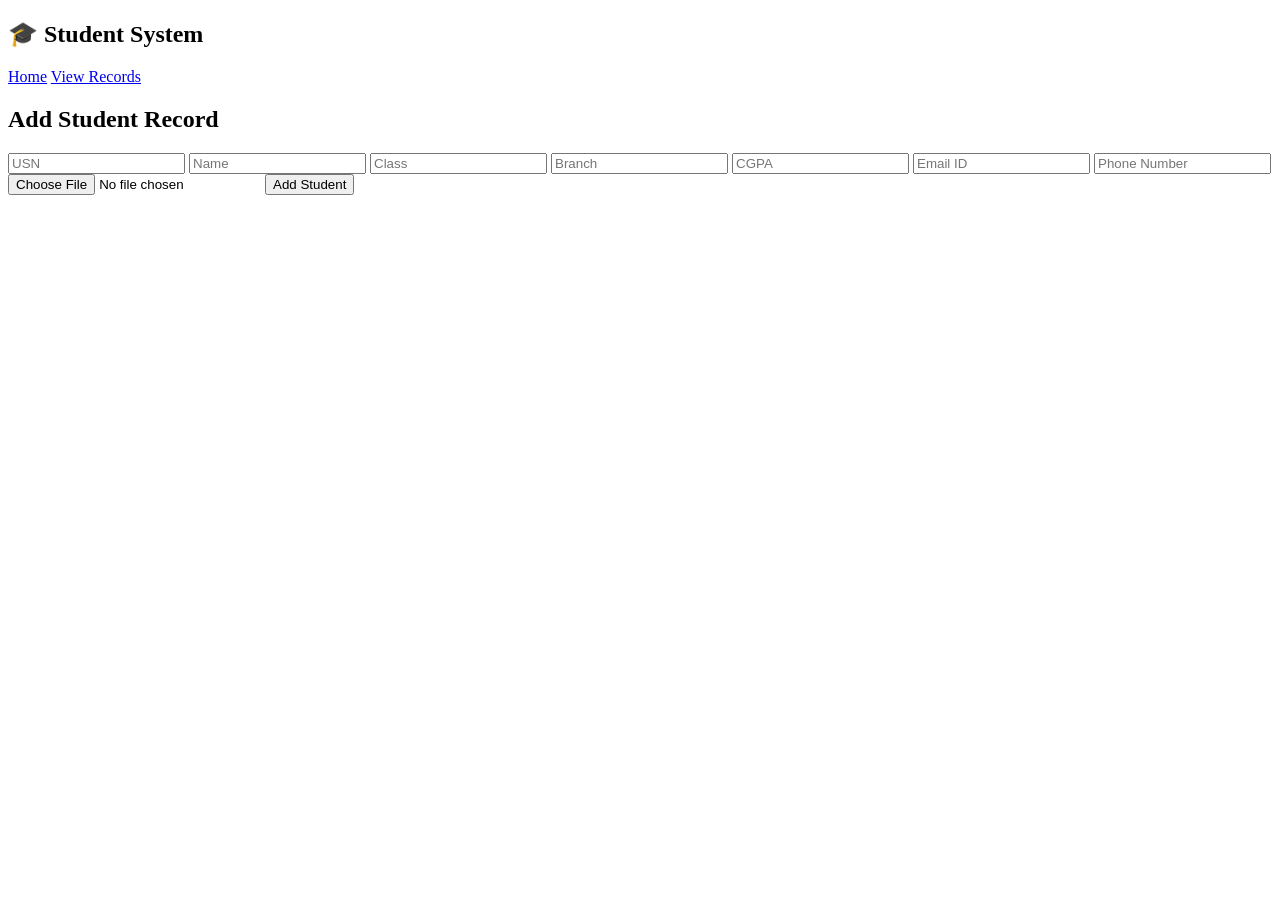
==== add.html @ 66921c4d "Add files via upload" ====
<!DOCTYPE html>
<html>
<head>
  <title>Add Student</title>
  <link rel="stylesheet" href="css/style.css">
</head>
<body>

<div class="navbar">
  <h2>🎓 Student System</h2>
  <div>
    <a href="index.html">Home</a>
    <a href="view.html">View Records</a>
  </div>
</div>

<div class="container">
  <h2>Add Student Record</h2>

  <form id="studentForm">
    <input required placeholder="USN" id="usn">
    <input required placeholder="Name" id="name">
    <input required placeholder="Class" id="class">
    <input required placeholder="Branch" id="branch">
    <input required placeholder="CGPA" id="cgpa">
    <input required placeholder="Email ID" id="email">
    <input required placeholder="Phone Number" id="phone">
    <input type="file" id="photo">

    <button>Add Student</button>
  </form>
</div>

<script src="js/main.js"></script>
</body>
</html>
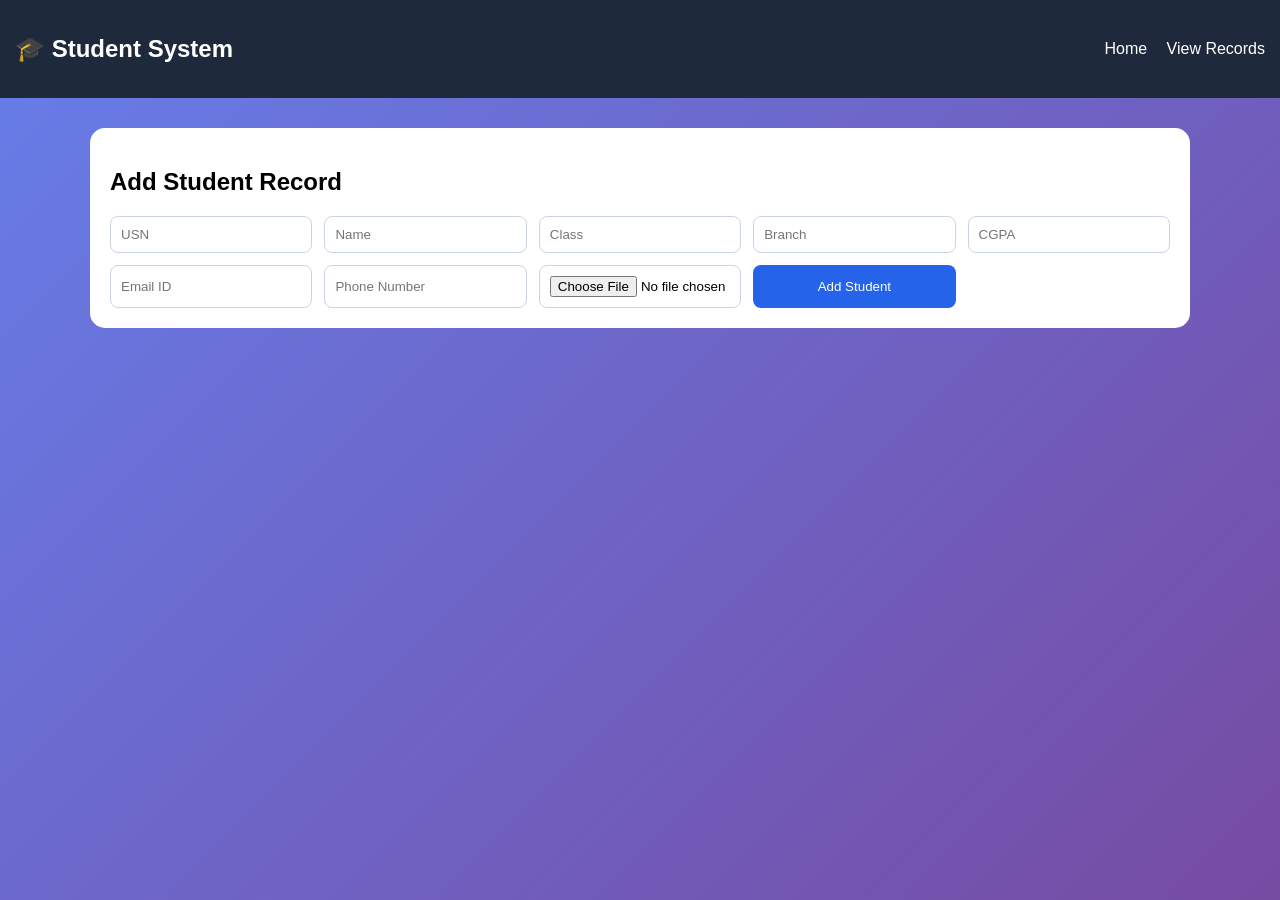
==== commit 8b441fd2: "add.html" ====
--- a/add.html
+++ b/add.html
@@ -2,7 +2,7 @@
 <html>
 <head>
   <title>Add Student</title>
-  <link rel="stylesheet" href="css/style.css">
+  <link rel="stylesheet" href="style.css">
 </head>
 <body>
 
@@ -34,3 +34,4 @@
 <script src="js/main.js"></script>
 </body>
 </html>
+
--- a/style.css
+++ b/style.css
@@ -0,0 +1,91 @@
+* { box-sizing:border-box; font-family:Segoe UI, Arial }
+
+body {
+  margin:0;
+  background:linear-gradient(135deg,#667eea,#764ba2);
+  min-height:100vh;
+}
+
+.navbar {
+  background:#1e293b;
+  color:white;
+  padding:15px;
+  display:flex;
+  justify-content:space-between;
+  align-items:center;
+}
+
+.navbar a {
+  color:white;
+  margin-left:15px;
+  text-decoration:none;
+}
+
+.hero {
+  text-align:center;
+  padding:80px 20px;
+  color:white;
+}
+
+.btn {
+  background:#22c55e;
+  color:white;
+  padding:12px 20px;
+  border-radius:10px;
+  text-decoration:none;
+  display:inline-block;
+  margin:10px;
+  transition:0.3s;
+}
+
+.secondary { background:#2563eb }
+.btn:hover { transform:scale(1.08) }
+
+.container {
+  background:white;
+  max-width:1100px;
+  margin:30px auto;
+  padding:20px;
+  border-radius:15px;
+}
+
+form {
+  display:grid;
+  grid-template-columns:repeat(auto-fit,minmax(200px,1fr));
+  gap:12px;
+}
+
+input, button {
+  padding:10px;
+  border-radius:8px;
+  border:1px solid #cbd5e1;
+}
+
+button {
+  background:#2563eb;
+  color:white;
+  border:none;
+  cursor:pointer;
+}
+
+table {
+  width:100%;
+  border-collapse:collapse;
+  margin-top:15px;
+}
+
+th, td {
+  padding:8px;
+  border-bottom:1px solid #ddd;
+  text-align:center;
+}
+
+img {
+  width:40px;
+  height:40px;
+  border-radius:50%;
+}
+
+@media(max-width:600px){
+  th,td{font-size:12px}
+}
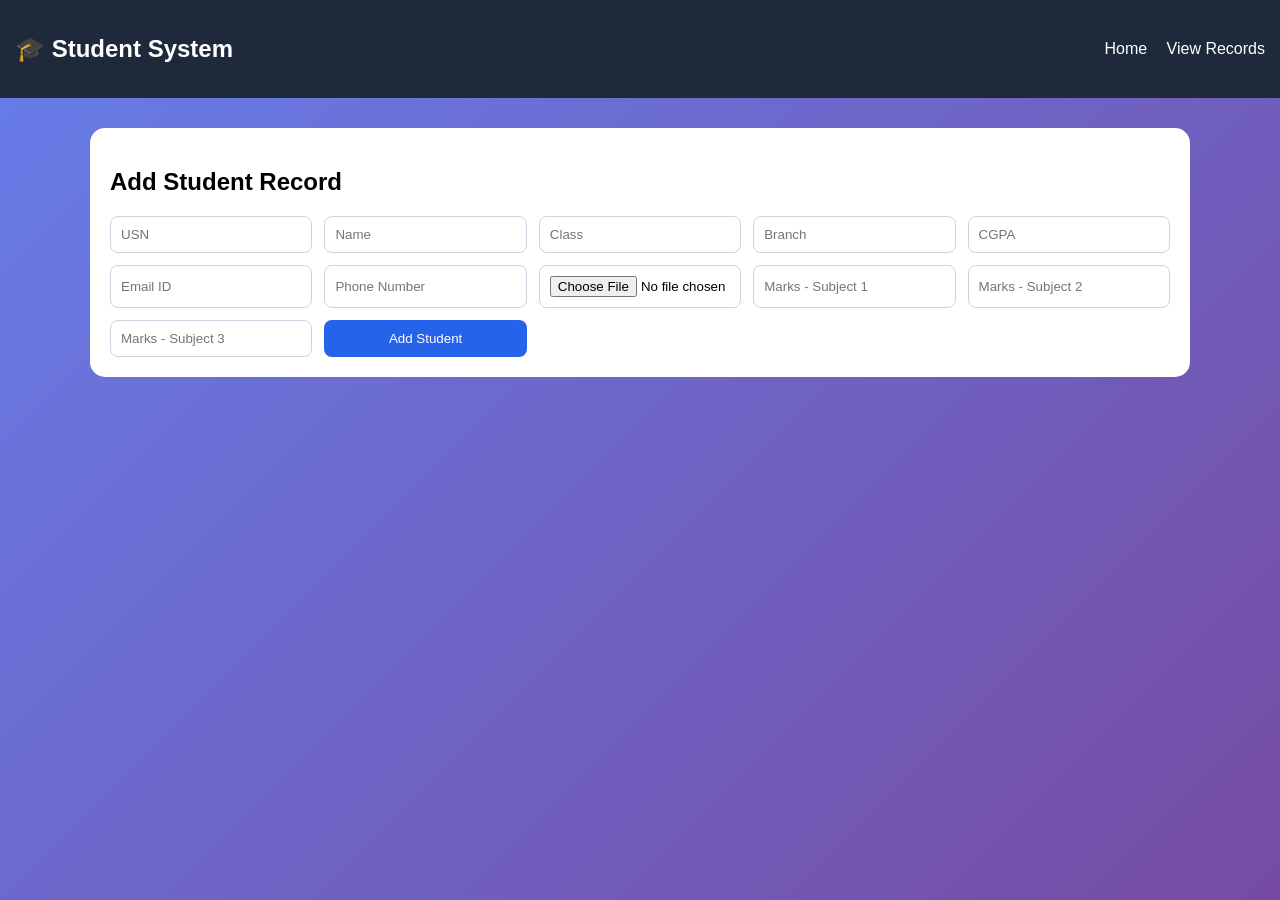
==== commit 9cd0f6fc: "add.html" ====
--- a/add.html
+++ b/add.html
@@ -17,7 +17,7 @@
 <div class="container">
   <h2>Add Student Record</h2>
 
-  <form id="studentForm">
+<form id="studentForm">
     <input required placeholder="USN" id="usn">
     <input required placeholder="Name" id="name">
     <input required placeholder="Class" id="class">
@@ -27,11 +27,18 @@
     <input required placeholder="Phone Number" id="phone">
     <input type="file" id="photo">
 
-    <button>Add Student</button>
+    <!-- New Fields for Marks -->
+    <input required placeholder="Marks - Subject 1" id="marks1" type="number" min="0" max="100">
+    <input required placeholder="Marks - Subject 2" id="marks2" type="number" min="0" max="100">
+    <input required placeholder="Marks - Subject 3" id="marks3" type="number" min="0" max="100">
+
+    <button type="submit">Add Student</button>
   </form>
 </div>
 
-<script src="js/main.js"></script>
+<script src="main.js"></script>
 </body>
 </html>
 
+
+
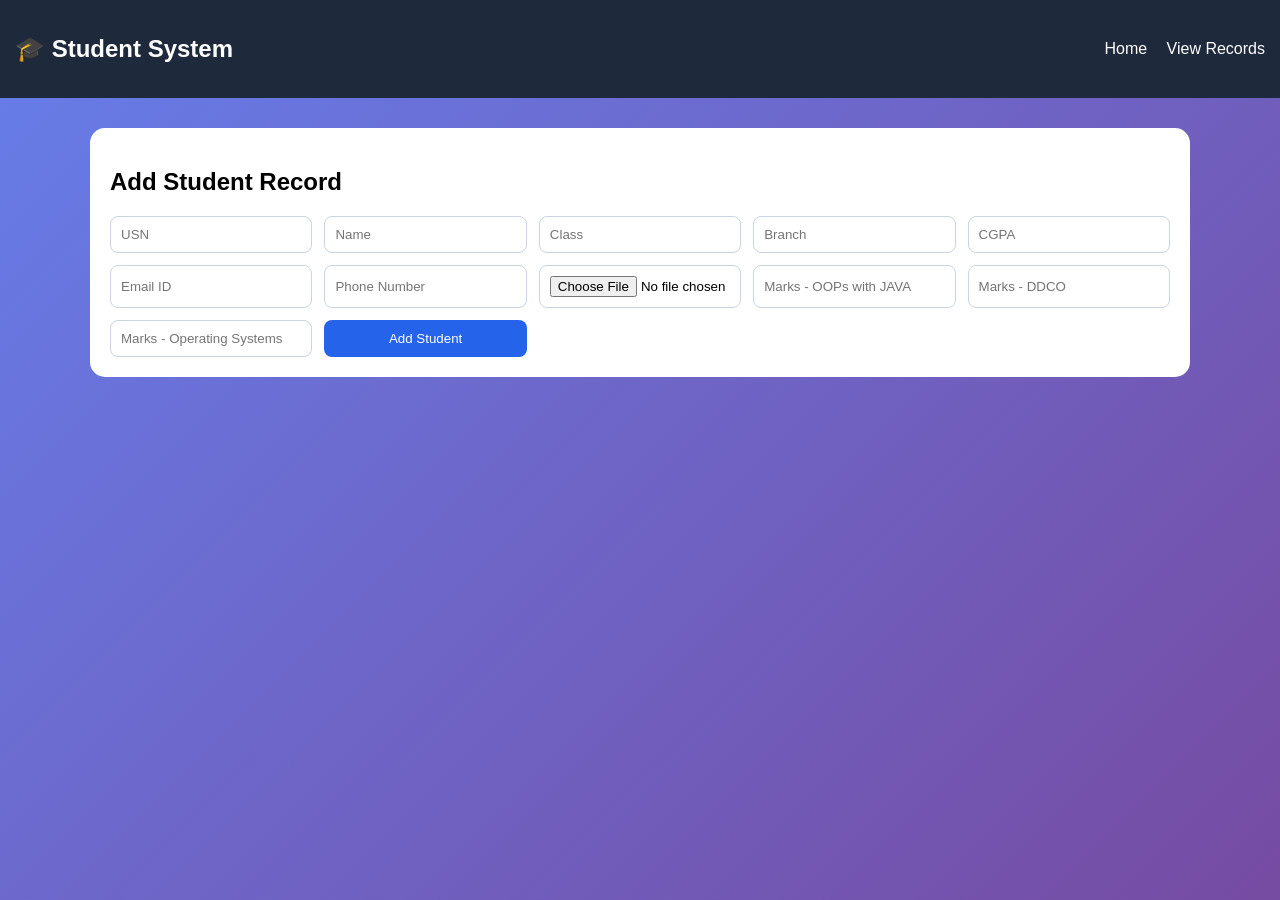
==== commit 362a9ed3: "add.html" ====
--- a/add.html
+++ b/add.html
@@ -16,7 +16,6 @@
 
 <div class="container">
   <h2>Add Student Record</h2>
-
 <form id="studentForm">
     <input required placeholder="USN" id="usn">
     <input required placeholder="Name" id="name">
@@ -27,11 +26,10 @@
     <input required placeholder="Phone Number" id="phone">
     <input type="file" id="photo">
 
-    <!-- New Fields for Marks -->
-    <input required placeholder="Marks - Subject 1" id="marks1" type="number" min="0" max="100">
-    <input required placeholder="Marks - Subject 2" id="marks2" type="number" min="0" max="100">
-    <input required placeholder="Marks - Subject 3" id="marks3" type="number" min="0" max="100">
-
+    <!-- Marks for 3 subjects -->
+    <input required placeholder="Marks - OOPs with JAVA" id="marks1" type="number" min="0" max="100">
+    <input required placeholder="Marks - DDCO" id="marks2" type="number" min="0" max="100">
+    <input required placeholder="Marks - Operating Systems" id="marks3" type="number" min="0" max="100">
     <button type="submit">Add Student</button>
   </form>
 </div>
@@ -42,3 +40,4 @@
 
 
 
+
